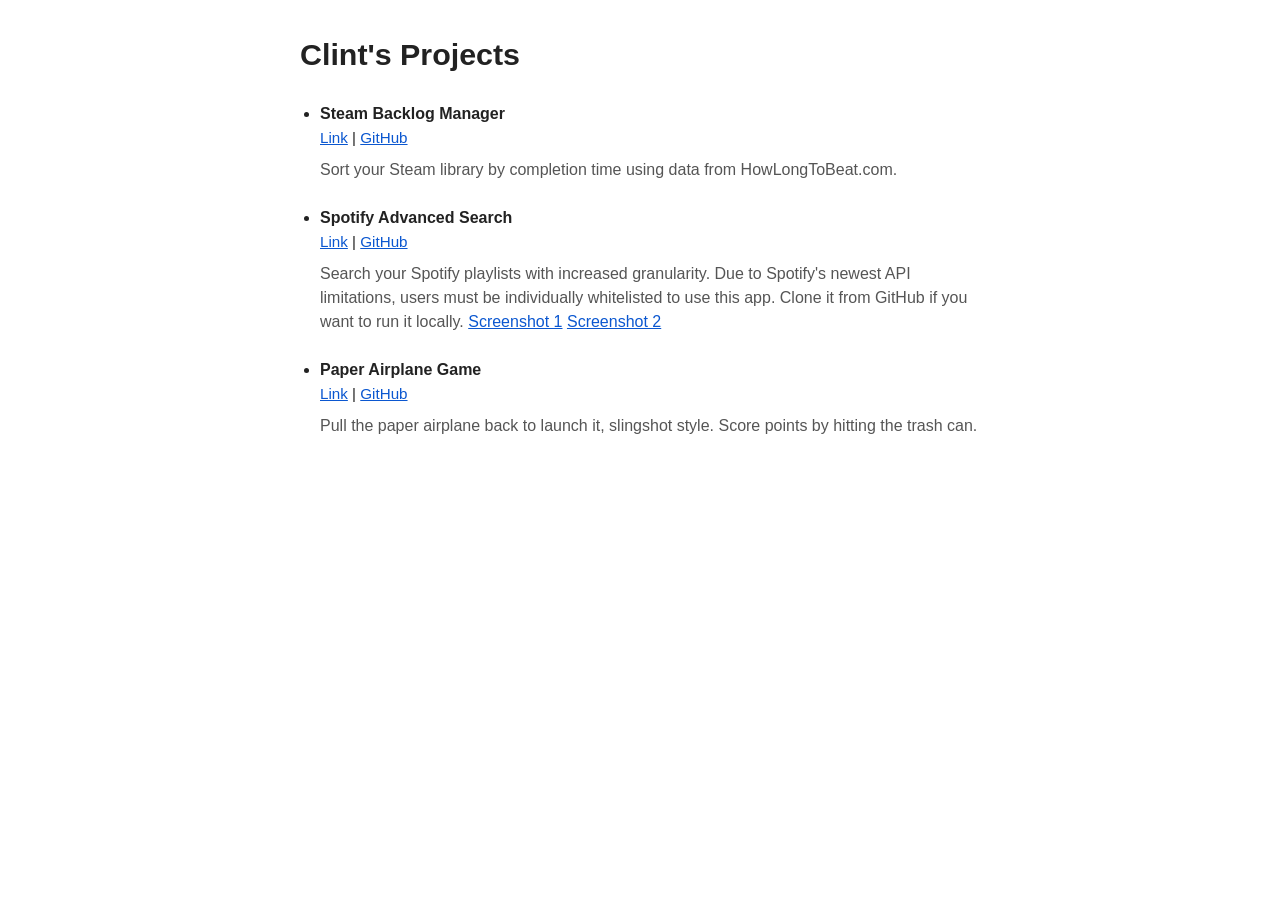
==== index.html @ 25751e26 "Update index.html" ====
<!DOCTYPE html>
<html lang="en">

<head>
	<meta charset="UTF-8">
	<meta name="viewport" content="width=device-width, initial-scale=1.0">
	<title>Clint's Projects</title>
	<style>
		* {
			box-sizing: border-box;
		}

		body {
			margin: 0;
			font-family: "Segoe UI", Tahoma, sans-serif;
			background: #ffffff;
			color: #222222;
			line-height: 1.5;
		}

		main {
			max-width: 720px;
			margin: 0 auto;
			padding: 32px 20px;
		}

		h1 {
			margin: 0;
			font-size: 1.9rem;
		}

		p {
			margin: 8px 0 24px;
			color: #555555;
		}

		ul {
			margin: 0;
			padding-left: 20px;
		}

		li {
			margin-bottom: 14px;
		}

		.project-name {
			display: block;
			margin: 0;
			font-weight: 600;
		}

		a {
			color: #0b57d0;
		}

		.links {
			font-size: 0.95rem;
		}
	</style>
</head>

<body>
	<main>
		<h1>Clint's Projects</h1>
		<p></p>

		<ul>
			<li>
				<span class="project-name">Steam Backlog Manager</span>
				<span class="links"><a href="https://steam-snowball.vercel.app/" target="_blank" rel="noopener noreferrer">Link</a> | <a href="https://github.com/clintheinrich/steam-snowball" target="_blank" rel="noopener noreferrer">GitHub</a></span>
				<p>Sort your Steam library by completion time using data from HowLongToBeat.com.</p>
			</li>
			<li>
				<span class="project-name">Spotify Advanced Search</span>
				<span class="links"><a href="https://spotify-advanced-search.vercel.app/" target="_blank" rel="noopener noreferrer">Link</a> | <a href="https://github.com/clintheinrich/spotify-advanced-search" target="_blank" rel="noopener noreferrer">GitHub</a></span>
				<p>Search your Spotify playlists with increased granularity. Due to Spotify's newest API limitations, users must be individually whitelisted to use this app. Clone it from GitHub if you want to run it locally. 
					<a href="images/spotify-screenshot-1.png">Screenshot 1</a> <a href="images/spotify-screenshot-3.png">Screenshot 2</a></p>
			</li>
			<li>
				<span class="project-name">Paper Airplane Game</span>
				<span class="links"><a href="paper-airplane/index.html" target="_blank" rel="noopener noreferrer">Link</a> | <a href="https://github.com/clintheinrich/paper-airplane-game" target="_blank" rel="noopener noreferrer">GitHub</a></span>
				<p>Pull the paper airplane back to launch it, slingshot style. Score points by hitting the trash can.</p>
			</li>
		</ul>
	</main>
</body>

</html>
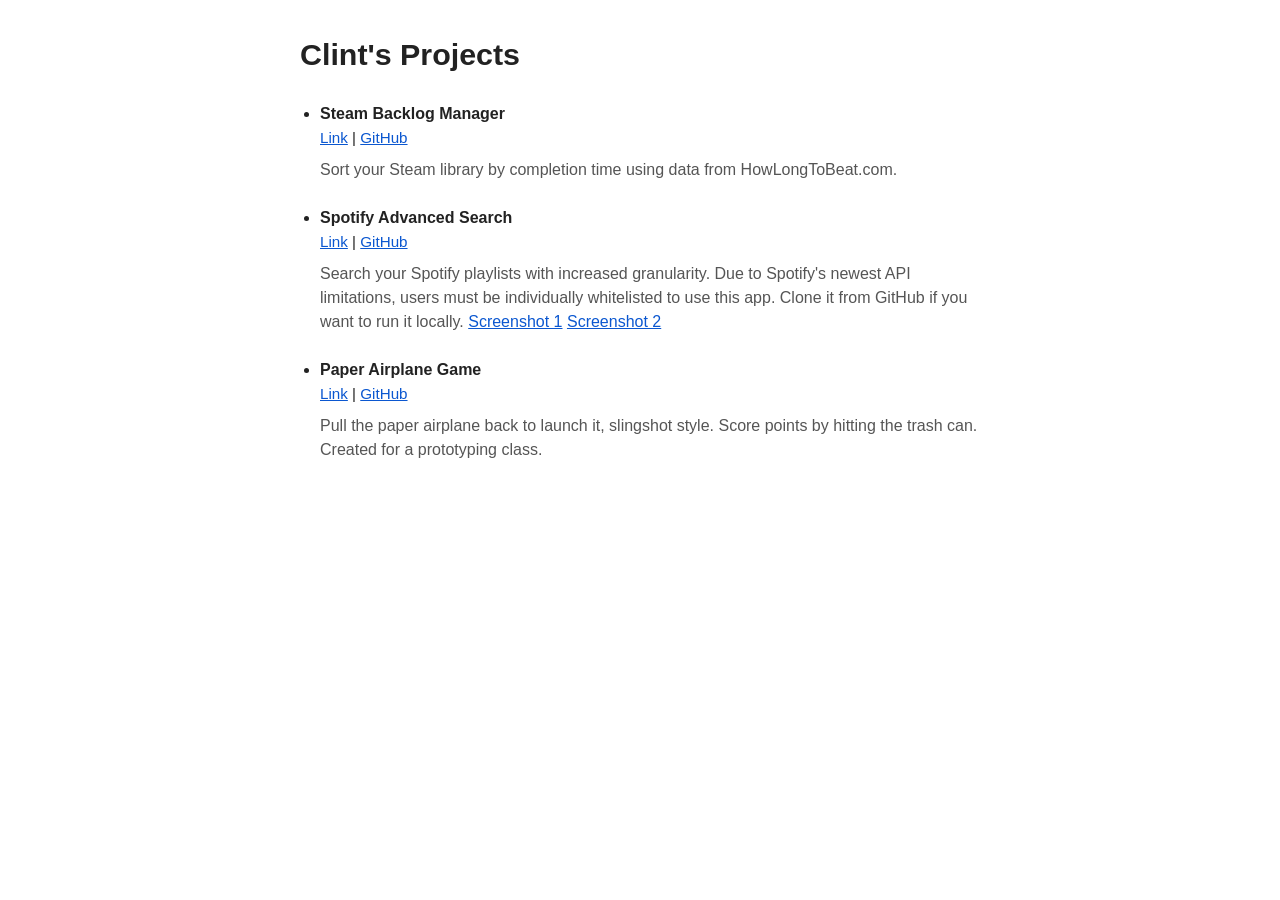
==== commit 65ee1e9e: "Update index.html" ====
--- a/index.html
+++ b/index.html
@@ -74,12 +74,12 @@
 				<span class="project-name">Spotify Advanced Search</span>
 				<span class="links"><a href="https://spotify-advanced-search.vercel.app/" target="_blank" rel="noopener noreferrer">Link</a> | <a href="https://github.com/clintheinrich/spotify-advanced-search" target="_blank" rel="noopener noreferrer">GitHub</a></span>
 				<p>Search your Spotify playlists with increased granularity. Due to Spotify's newest API limitations, users must be individually whitelisted to use this app. Clone it from GitHub if you want to run it locally. 
-					<a href="images/spotify-screenshot-1.png">Screenshot 1</a> <a href="images/spotify-screenshot-3.png">Screenshot 2</a></p>
+					<a href="images/spotify-search-1.png">Screenshot 1</a> <a href="images/spotify-search-3.png">Screenshot 2</a></p>
 			</li>
 			<li>
 				<span class="project-name">Paper Airplane Game</span>
 				<span class="links"><a href="paper-airplane/index.html" target="_blank" rel="noopener noreferrer">Link</a> | <a href="https://github.com/clintheinrich/paper-airplane-game" target="_blank" rel="noopener noreferrer">GitHub</a></span>
-				<p>Pull the paper airplane back to launch it, slingshot style. Score points by hitting the trash can.</p>
+				<p>Pull the paper airplane back to launch it, slingshot style. Score points by hitting the trash can. Created for a prototyping class.</p>
 			</li>
 		</ul>
 	</main>
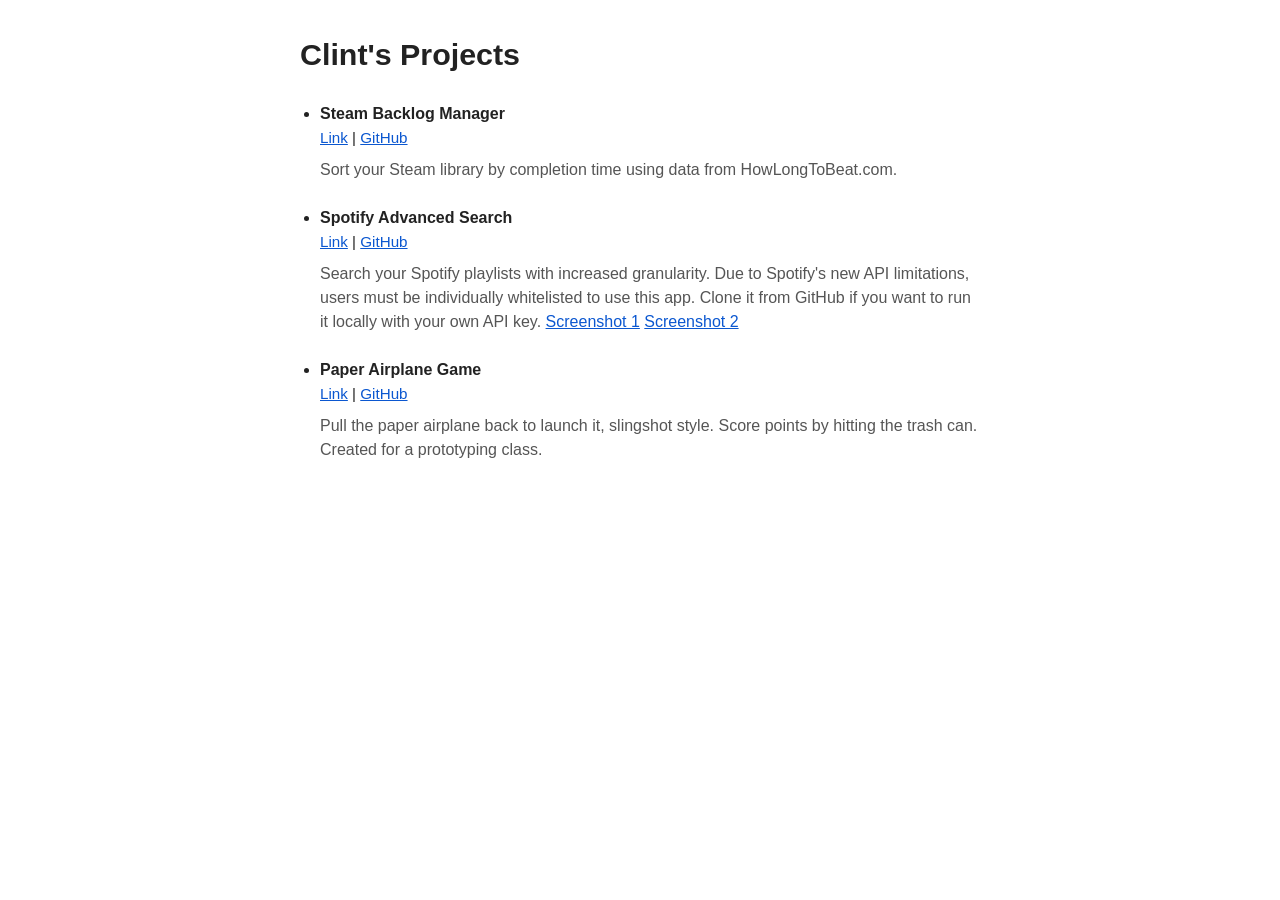
==== commit 51840d9b: "Update index.html" ====
--- a/index.html
+++ b/index.html
@@ -73,7 +73,7 @@
 			<li>
 				<span class="project-name">Spotify Advanced Search</span>
 				<span class="links"><a href="https://spotify-advanced-search.vercel.app/" target="_blank" rel="noopener noreferrer">Link</a> | <a href="https://github.com/clintheinrich/spotify-advanced-search" target="_blank" rel="noopener noreferrer">GitHub</a></span>
-				<p>Search your Spotify playlists with increased granularity. Due to Spotify's newest API limitations, users must be individually whitelisted to use this app. Clone it from GitHub if you want to run it locally. 
+				<p>Search your Spotify playlists with increased granularity. Due to Spotify's new API limitations, users must be individually whitelisted to use this app. Clone it from GitHub if you want to run it locally with your own API key. 
 					<a href="images/spotify-search-1.png">Screenshot 1</a> <a href="images/spotify-search-3.png">Screenshot 2</a></p>
 			</li>
 			<li>
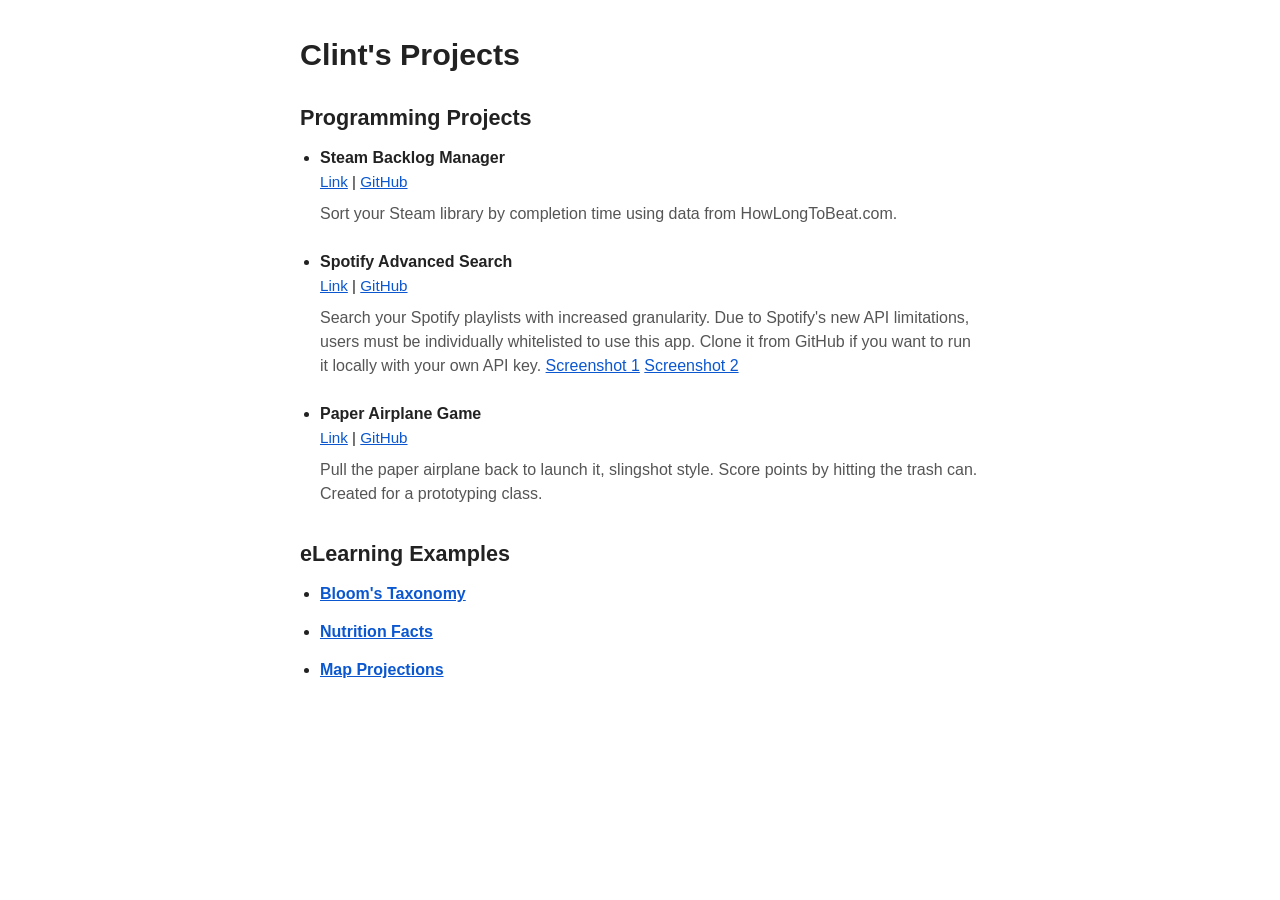
==== commit 74d3c85d: "Added elearning samples" ====
--- a/index.html
+++ b/index.html
@@ -29,9 +29,18 @@
 			font-size: 1.9rem;
 		}
 
+		h2 {
+			margin: 32px 0 12px;
+			font-size: 1.35rem;
+		}
+
 		p {
 			margin: 8px 0 24px;
 			color: #555555;
+		}
+
+		section:first-of-type h2 {
+			margin-top: 24px;
 		}
 
 		ul {
@@ -64,24 +73,42 @@
 		<h1>Clint's Projects</h1>
 		<p></p>
 
-		<ul>
-			<li>
-				<span class="project-name">Steam Backlog Manager</span>
-				<span class="links"><a href="https://steam-snowball.vercel.app/" target="_blank" rel="noopener noreferrer">Link</a> | <a href="https://github.com/clintheinrich/steam-snowball" target="_blank" rel="noopener noreferrer">GitHub</a></span>
-				<p>Sort your Steam library by completion time using data from HowLongToBeat.com.</p>
-			</li>
-			<li>
-				<span class="project-name">Spotify Advanced Search</span>
-				<span class="links"><a href="https://spotify-advanced-search.vercel.app/" target="_blank" rel="noopener noreferrer">Link</a> | <a href="https://github.com/clintheinrich/spotify-advanced-search" target="_blank" rel="noopener noreferrer">GitHub</a></span>
-				<p>Search your Spotify playlists with increased granularity. Due to Spotify's new API limitations, users must be individually whitelisted to use this app. Clone it from GitHub if you want to run it locally with your own API key. 
-					<a href="images/spotify-search-1.png">Screenshot 1</a> <a href="images/spotify-search-3.png">Screenshot 2</a></p>
-			</li>
-			<li>
-				<span class="project-name">Paper Airplane Game</span>
-				<span class="links"><a href="paper-airplane/index.html" target="_blank" rel="noopener noreferrer">Link</a> | <a href="https://github.com/clintheinrich/paper-airplane-game" target="_blank" rel="noopener noreferrer">GitHub</a></span>
-				<p>Pull the paper airplane back to launch it, slingshot style. Score points by hitting the trash can. Created for a prototyping class.</p>
-			</li>
-		</ul>
+		<section>
+			<h2>Programming Projects</h2>
+			<ul>
+				<li>
+					<span class="project-name">Steam Backlog Manager</span>
+					<span class="links"><a href="https://steam-snowball.vercel.app/" target="_blank" rel="noopener noreferrer">Link</a> | <a href="https://github.com/clintheinrich/steam-snowball" target="_blank" rel="noopener noreferrer">GitHub</a></span>
+					<p>Sort your Steam library by completion time using data from HowLongToBeat.com.</p>
+				</li>
+				<li>
+					<span class="project-name">Spotify Advanced Search</span>
+					<span class="links"><a href="https://spotify-advanced-search.vercel.app/" target="_blank" rel="noopener noreferrer">Link</a> | <a href="https://github.com/clintheinrich/spotify-advanced-search" target="_blank" rel="noopener noreferrer">GitHub</a></span>
+					<p>Search your Spotify playlists with increased granularity. Due to Spotify's new API limitations, users must be individually whitelisted to use this app. Clone it from GitHub if you want to run it locally with your own API key. 
+						<a href="images/spotify-search-1.png">Screenshot 1</a> <a href="images/spotify-search-3.png">Screenshot 2</a></p>
+				</li>
+				<li>
+					<span class="project-name">Paper Airplane Game</span>
+					<span class="links"><a href="paper-airplane/index.html" target="_blank" rel="noopener noreferrer">Link</a> | <a href="https://github.com/clintheinrich/paper-airplane-game" target="_blank" rel="noopener noreferrer">GitHub</a></span>
+					<p>Pull the paper airplane back to launch it, slingshot style. Score points by hitting the trash can. Created for a prototyping class.</p>
+				</li>
+			</ul>
+		</section>
+
+		<section>
+			<h2>eLearning Examples</h2>
+			<ul>
+				<li>
+					<a class="project-name" href="interactions/Blooms%20Taxonomy/story.html" target="_blank" rel="noopener noreferrer">Bloom's Taxonomy</a>
+				</li>
+				<li>
+					<a class="project-name" href="interactions/Nutrition%20Facts/Nutrition%20Facts%20-%20Storyline%20output/story.html" target="_blank" rel="noopener noreferrer">Nutrition Facts</a>
+				</li>
+				<li>
+					<a class="project-name" href="interactions/projections/story.html" target="_blank" rel="noopener noreferrer">Map Projections</a>
+				</li>
+			</ul>
+		</section>
 	</main>
 </body>
 
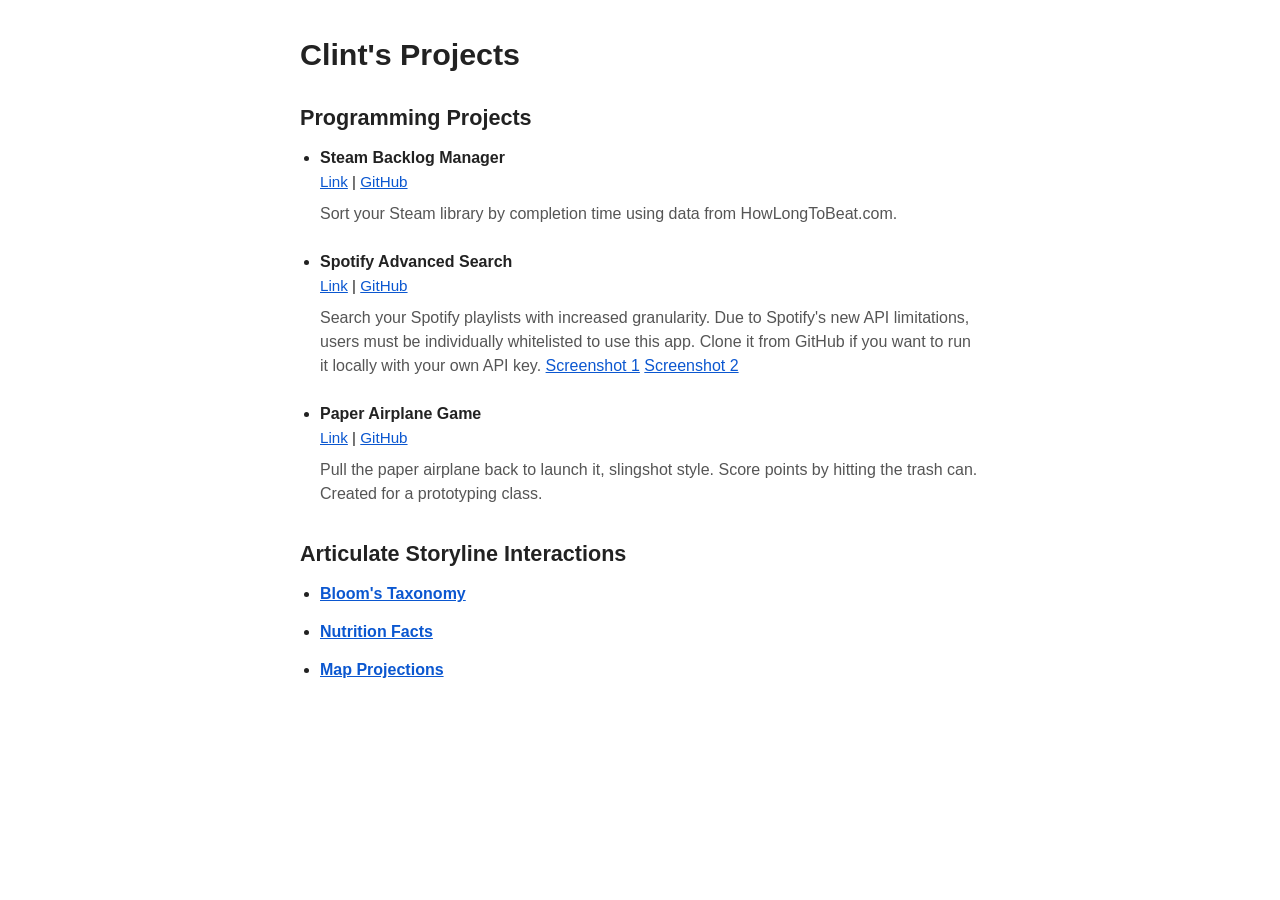
==== commit 6847e785: "revision" ====
--- a/index.html
+++ b/index.html
@@ -96,7 +96,7 @@
 		</section>
 
 		<section>
-			<h2>eLearning Examples</h2>
+			<h2>Articulate Storyline Interactions</h2>
 			<ul>
 				<li>
 					<a class="project-name" href="interactions/Blooms%20Taxonomy/story.html" target="_blank" rel="noopener noreferrer">Bloom's Taxonomy</a>
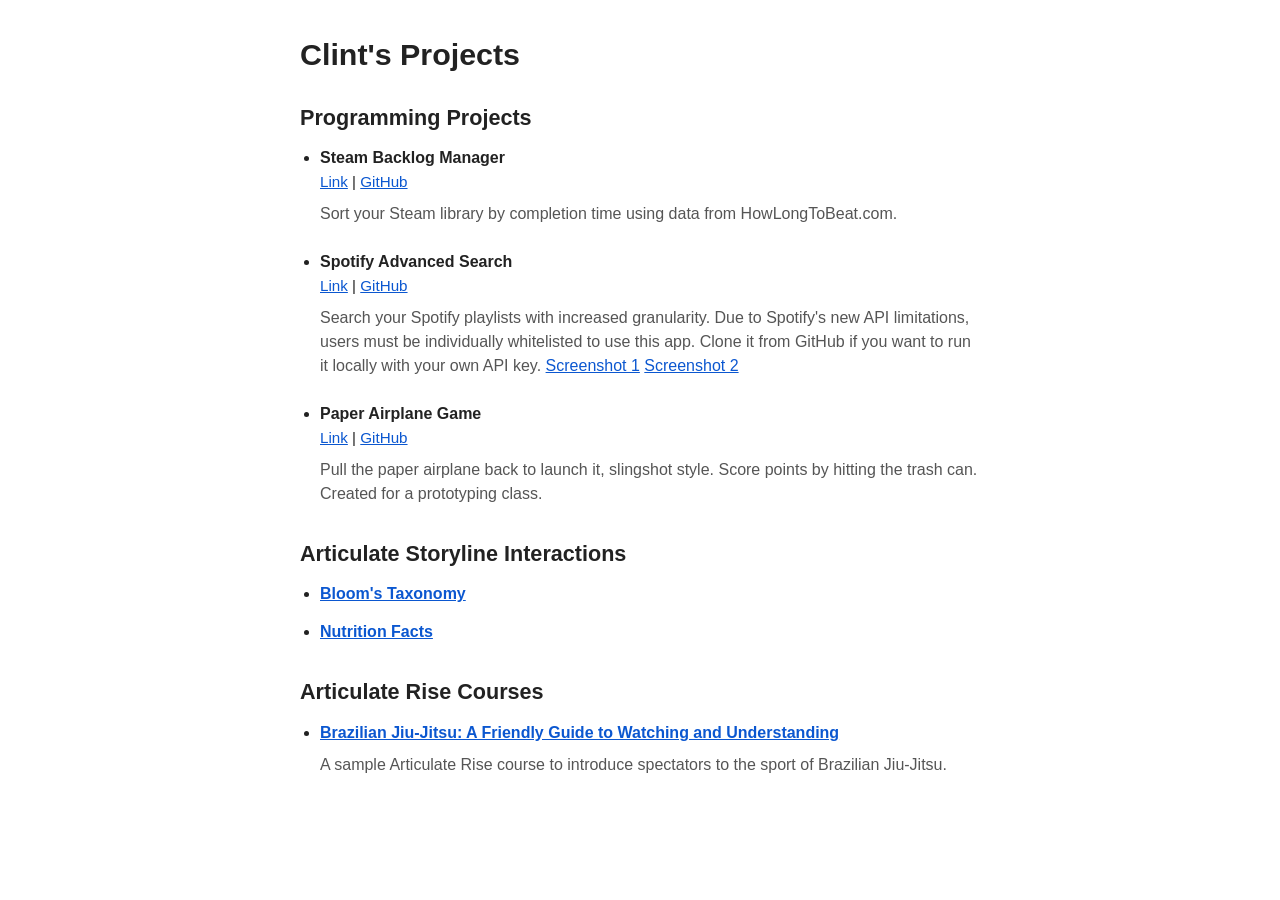
==== commit fb086f49: "updated storyline content" ====
--- a/index.html
+++ b/index.html
@@ -102,10 +102,20 @@
 					<a class="project-name" href="interactions/Blooms%20Taxonomy/story.html" target="_blank" rel="noopener noreferrer">Bloom's Taxonomy</a>
 				</li>
 				<li>
-					<a class="project-name" href="interactions/Nutrition%20Facts/Nutrition%20Facts%20-%20Storyline%20output/story.html" target="_blank" rel="noopener noreferrer">Nutrition Facts</a>
+					<a class="project-name" href="interactions/Nutrition%20Facts/story.html" target="_blank" rel="noopener noreferrer">Nutrition Facts</a>
 				</li>
+				<!-- <li>
+					<a class="project-name" href="interactions/projections/story.html" target="_blank" rel="noopener noreferrer">Map Projections</a>
+				</li> -->
+			</ul>
+		</section>
+
+		<section>
+			<h2>Articulate Rise Courses</h2>
+			<ul>
 				<li>
-					<a class="project-name" href="interactions/projections/story.html" target="_blank" rel="noopener noreferrer">Map Projections</a>
+					<a class="project-name" href="BJJ%20content/index.html" target="_blank" rel="noopener noreferrer">Brazilian Jiu-Jitsu: A Friendly Guide to Watching and Understanding</a>
+					<p>A sample Articulate Rise course to introduce spectators to the sport of Brazilian Jiu-Jitsu.</p>
 				</li>
 			</ul>
 		</section>
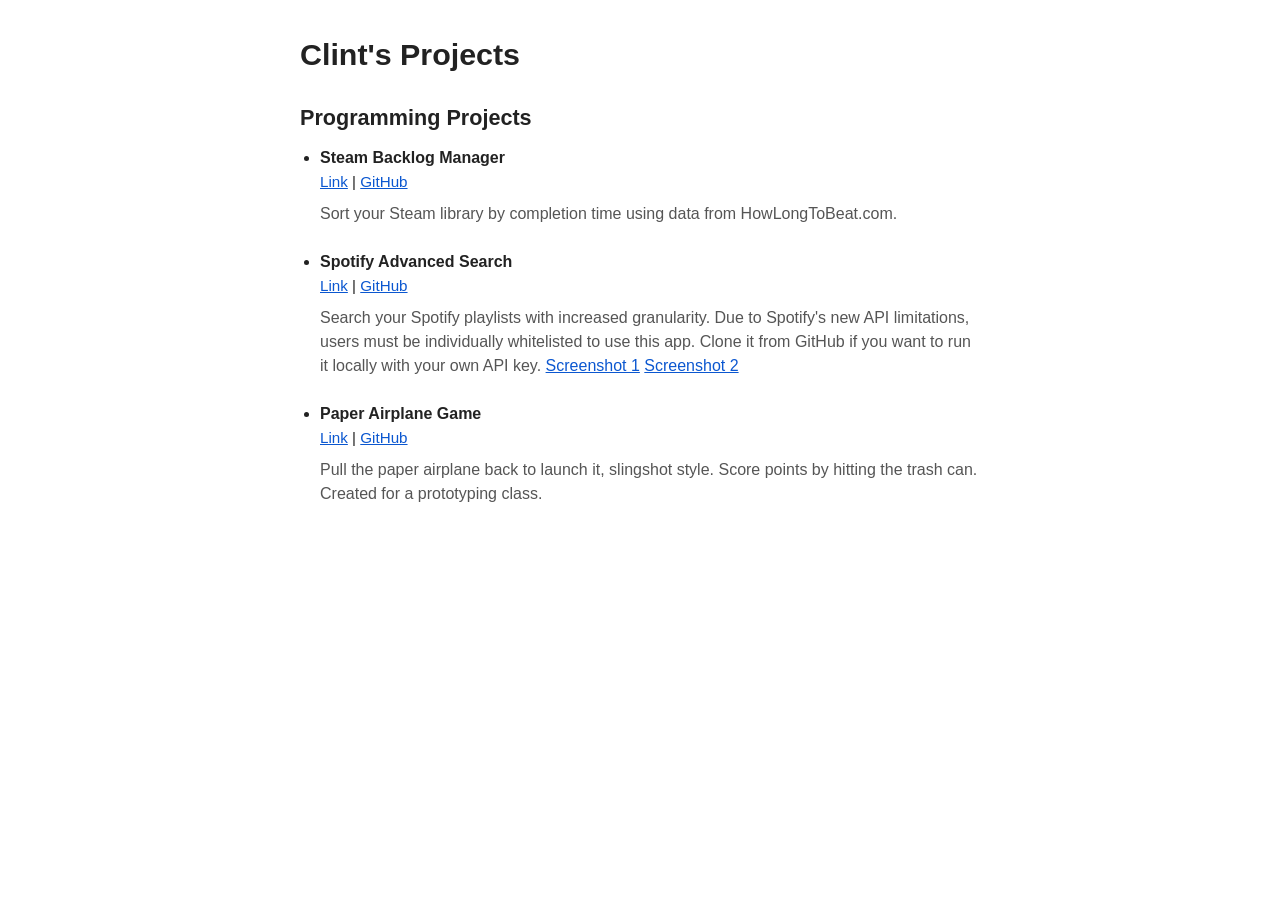
==== commit 29244fab: "removed ID content" ====
--- a/index.html
+++ b/index.html
@@ -95,30 +95,7 @@
 			</ul>
 		</section>
 
-		<section>
-			<h2>Articulate Storyline Interactions</h2>
-			<ul>
-				<li>
-					<a class="project-name" href="interactions/Blooms%20Taxonomy/story.html" target="_blank" rel="noopener noreferrer">Bloom's Taxonomy</a>
-				</li>
-				<li>
-					<a class="project-name" href="interactions/Nutrition%20Facts/story.html" target="_blank" rel="noopener noreferrer">Nutrition Facts</a>
-				</li>
-				<!-- <li>
-					<a class="project-name" href="interactions/projections/story.html" target="_blank" rel="noopener noreferrer">Map Projections</a>
-				</li> -->
-			</ul>
-		</section>
-
-		<section>
-			<h2>Articulate Rise Courses</h2>
-			<ul>
-				<li>
-					<a class="project-name" href="BJJ%20content/index.html" target="_blank" rel="noopener noreferrer">Brazilian Jiu-Jitsu: A Friendly Guide to Watching and Understanding</a>
-					<p>A sample Articulate Rise course to introduce spectators to the sport of Brazilian Jiu-Jitsu.</p>
-				</li>
-			</ul>
-		</section>
+		
 	</main>
 </body>
 
